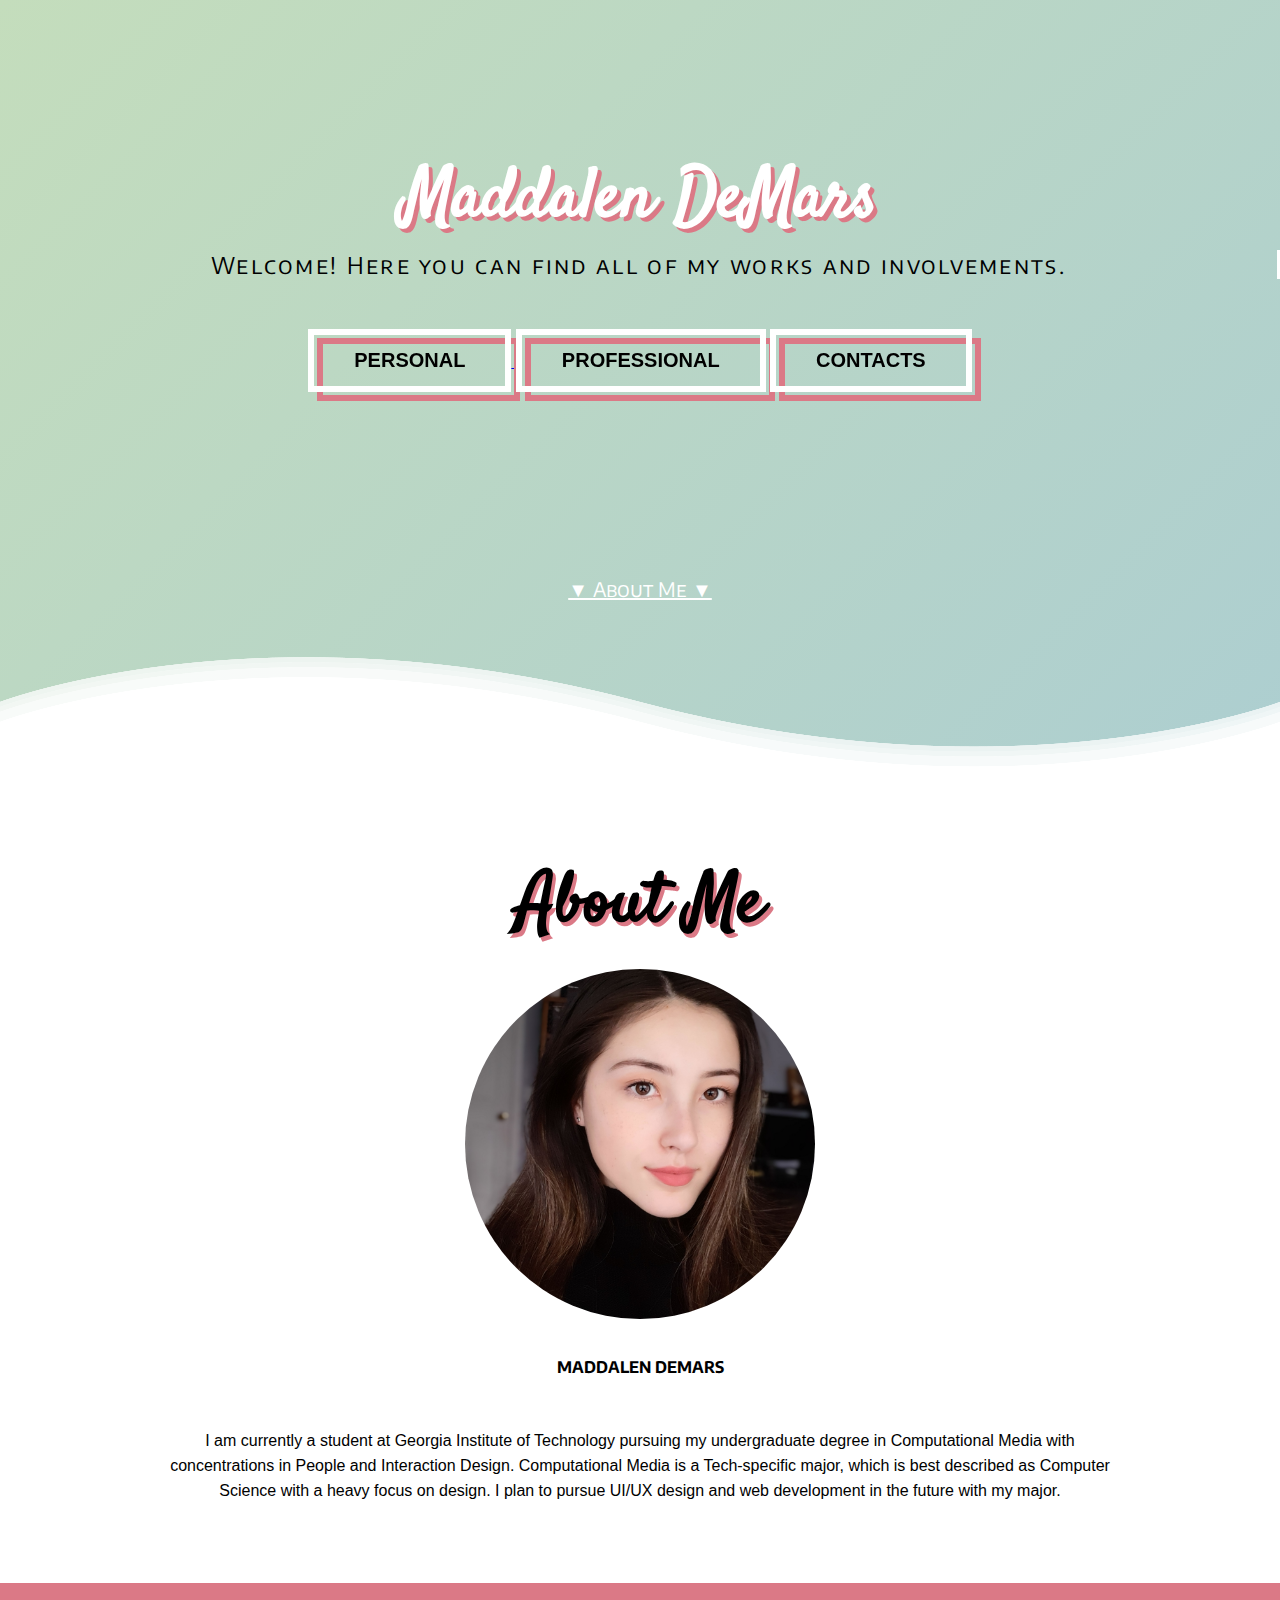
==== index.html @ b8de8abe "edits (9/8/2021)" ====
<!DOCTYPE html>
<html lang = "en">

<head>
    <meta charset="utf-8">
    <title>Main Page</title>

    <link rel="stylesheet" href="mainstyle.css">
    <link rel="stylesheet" href="blobbuttons.css">
    <link rel="stylesheet" href="wave.css">
    <link rel="preconnect" href="https://fonts.googleapis.com">
    <link rel="preconnect" href="https://fonts.gstatic.com" crossorigin>
    <link href="https://fonts.googleapis.com/css2?family=Encode+Sans+SC&display=swap" rel="stylesheet">
    <link href="https://fonts.googleapis.com/css2?family=Satisfy&display=swap" rel="stylesheet">
    <script src="slideshow.js"></script>
    <script src="gotoBottom.js"></script>
    <script src="https://ajax.googleapis.com/ajax/libs/jquery/3.3.1/jquery.min.js"></script>
</head>

<body>
  <div class="content2">
    <h1 style="color:rgb(255, 255, 255)">Maddalen DeMars</h1>

    <div class="typewriter">
      <p class="typewriter" style="color:#000000">Welcome! Here you can find all of my works and involvements.</p>
    </div>

    <div class="buttons">
      <a href="personal.html"><button class="blob-btn">
        Personal
        <span class="blob-btn__inner">
          <span class="blob-btn__blobs">
            <span class="blob-btn__blob"></span>
            <span class="blob-btn__blob"></span>
            <span class="blob-btn__blob"></span>
            <span class="blob-btn__blob"></span>
          </span>
        </span>
      </button>

      <a href="professional.html"><button class="blob-btn">
        Professional
        <span class="blob-btn__inner">
          <span class="blob-btn__blobs">
            <span class="blob-btn__blob"></span>
            <span class="blob-btn__blob"></span>
            <span class="blob-btn__blob"></span>
            <span class="blob-btn__blob"></span>
          </span>
        </span>
      </button></a>

      <a href="contacts.html"><button class="blob-btn">
        Contacts
        <span class="blob-btn__inner">
          <span class="blob-btn__blobs">
            <span class="blob-btn__blob"></span>
            <span class="blob-btn__blob"></span>
            <span class="blob-btn__blob"></span>
            <span class="blob-btn__blob"></span>
          </span>
        </span>
      </button>
    </div>

    <svg xmlns="http://www.w3.org/2000/svg" version="1.1">
      <defs>
        <filter id="goo">
          <feGaussianBlur in="SourceGraphic" result="blur" stdDeviation="10"></feGaussianBlur>
          <feColorMatrix in="blur" mode="matrix" values="1 0 0 0 0 0 1 0 0 0 0 0 1 0 0 0 0 0 21 -7" result="goo"></feColorMatrix>
          <feBlend in2="goo" in="SourceGraphic" result="mix"></feBlend>
        </filter>
      </defs>
    </svg>

    <div style="text-align: center">
      <a href="#content" style="font-family: 'Encode Sans SC', sans-serif; color: white; font-size: 20px">▼ About Me ▼</a>
      <!--https://www.w3schools.com/howto/tryit.asp?filename=tryhow_css_smooth_scroll_jquery-->
    </div>

  </div>

  <section>
    <div class="wave wave1"></div>
    <div class="wave wave2"></div>
    <div class="wave wave3"></div>
    <div class="wave wave4"></div>
  </section>

  <div id="content" id="About Me" style="background-color: white;">
    <p style="color:white">spacer</p>
    <h1 style="margin-top: 0.50em; margin-bottom: 0.2em;">About Me</h1>
    <img src="pics/mememe2.jpg" alt="Portrait" width="350px" height="350px" style="border-radius: 50%;">
    <p style="line-height: 25px; padding-top: 2em; font-family: 'Encode Sans SC', sans-serif; size: 50px"><b>MADDALEN DEMARS</b></p>
    <p style="line-height: 25px; padding-left: 10em; padding-right: 10em; padding-top: 3em; padding-bottom: 5em">
        I am currently a student at Georgia Institute of Technology pursuing my undergraduate 
        degree in Computational Media with concentrations in People and Interaction Design. 
        Computational Media is a Tech-specific major, which is best described as Computer Science 
        with a heavy focus on design. I plan to pursue UI/UX design and web development in the 
        future with my major.
    </p>

    <div class="topnav">
      <a class="personal.html" href="#home">Personal</a>
      <a href="professional.html">Professional</a>
      <a href="classes.html">Classes</a>
      <a href="contacts.html">Contacts</a>
      <a href="https://www.redbubble.com/people/msujin/shop?asc=u" target="_blank">Shop</a>
    </div>
  </div>

</body>
</html>
---- mainstyle.css ----
.content {
  cursor: url('pics/mouse.png');
}

.content2 {
  margin-top: 150px;
  cursor: url('/pics/mouse.png');
}

h1 {
  text-align: center;
  font-family: 'Satisfy', cursive;
  font-size: 70px;
  text-shadow: 0.05em 0.05em #db7986;
}

p {text-align: center;}
div {text-align: center;}

.h2 {
  font-family: 'Encode Sans SC', sans-serif;
  font-size: 40px;
  margin-bottom: 30px;
  margin-top: 30px;
}

/* Create two equal columns that floats next to each other */
.column {
  float: center;
  flex:50%;
  width: 50%;
  padding-top: 4em;
  padding-left: 8em;
  padding-right: 8em;
}

.row {
  display: flex;
}

/* Add a black background color to the top navigation */
.topnav {
  background-color: #db7986;
  overflow: hidden;
}

/* Style the links inside the navigation bar */
.topnav a {
  float: center;
  color: #f2f2f2;
  text-align: center;
  display: inline-block;
  padding: 14px 16px;
  text-decoration: none;
  font-size: 17px;
}

/* Change the color of links on hover */
.topnav a:hover {
  background-color: #d9d8bf;
  color: black;
}

/* Add a color to the active/current link */
.topnav a.active {
  background-color: #a3c8d9;
  color: white;
}

.typewriter_header {
  padding-top: 20px;
  padding-bottom: 20px;
  font-family: 'Encode Sans SC', sans-serif;
  font-size: 40px;
  overflow: hidden; /* Ensures the content is not revealed until the animation */
  border-right: .15em solid rgb(255, 255, 255); /* The typwriter cursor */
  white-space: nowrap; /* Keeps the content on a single line */
  margin: 0 auto; /* Gives that scrolling effect as the typing happens */
  letter-spacing: 0em; /* Adjust as needed */
  animation: 
    typing 4.0s steps(50, end),
    blink-caret .75s step-end infinite;
}

/*typewriter effect code*/
.typewriter p {
    font-family: 'Encode Sans SC', sans-serif;
    font-size: 23px;
    overflow: hidden; /* Ensures the content is not revealed until the animation */
    border-right: .15em solid rgb(255, 255, 255); /* The typwriter cursor */
    white-space: nowrap; /* Keeps the content on a single line */
    margin: 0 auto; /* Gives that scrolling effect as the typing happens */
    letter-spacing: .10em; /* Adjust as needed */
    animation: 
      typing 4.0s steps(50, end),
      blink-caret .75s step-end infinite;
  }
  
  /* The typing effect */
  @keyframes typing {
    from { width: 0 }
    to { width: 100% }
  }
  
  /* The typewriter cursor effect */
  @keyframes blink-caret {
    from, to { border-color: transparent }
    50% { border-color: transparent; }
  }

/* rainbow text hover https://fossheim.io/writing/posts/css-text-gradient/ */

/* animated color gradient background */
html, body {
  width: 100%;
  height:100%;
  padding: 0;
  margin: 0;
}

body {
    background: linear-gradient(-45deg, #d9d8bf, #f0bfc9, #a3c8d9, #c4ddbc);
    background-size: 400% 400%;
    animation: gradient 12s ease infinite;
}

@keyframes gradient {
    0% {
        background-position: 0% 50%;
    }
    50% {
        background-position: 100% 50%;
    }
    100% {
        background-position: 0% 50%;
    }
}

/* Slideshow container */
.slideshow-container {
  max-width: 1000px;
  position: relative;
  margin: auto;
}

/* The dots/bullets/indicators */
.dot {
  height: 15px;
  width: 15px;
  margin: 0 2px;
  background-color: #cccbb3;
  border-radius: 50%;
  display: inline-block;
  transition: background-color 0.6s ease;
}

.active {
  background-color: #db7986;
}

/* Fading animation */
.fade {
  -webkit-animation-name: fade;
  -webkit-animation-duration: 1.5s;
  animation-name: fade;
  animation-duration: 1.5s;
}

@-webkit-keyframes fade {
  from {opacity: .4} 
  to {opacity: 1}
}

@keyframes fade {
  from {opacity: .4} 
  to {opacity: 1}
}
---- blobbuttons.css ----
*, *:before, *:after {
  box-sizing: border-box;
  margin: 0;
  padding: 0;
}
body {
  font-family: 'Open Sans', Helvetica, Arial, sans-serif;
}
.buttons {
  margin-top: 50px;
  text-align: center;
}
.blob-btn {
  z-index: 1;
  position: relative;
  padding: 20px 46px;
  margin-bottom: 30px;
  text-align: center;
  text-transform: uppercase;
  color: #000000;
  font-size: 20px;
  font-weight: bold;
  background-color: transparent;
  outline: none;
  border: none;
  transition: color 0.5s;
  cursor: pointer;
}
.blob-btn:before {
  content: "";
  z-index: 1;
  position: absolute;
  left: 0;
  top: 0;
  width: 100%;
  height: 100%;
  border: 6px solid #ffffff;
}
.blob-btn:after {
  content: "";
  z-index: -2;
  position: absolute;
  left: 9px;
  top: 9px;
  width: 100%;
  height: 100%;
  border: 6px solid #db7986;
  transition: all 0.3s 0.2s;
}
.blob-btn:hover {
  color: white;
}
.blob-btn:hover:after {
  transition: all 0.3s;
  left: 0;
  top: 0;
}
.blob-btn__inner {
  z-index: -1;
  overflow: hidden;
  position: absolute;
  left: 0;
  top: 0;
  width: 100%;
  height: 100%;
}
.blob-btn__blobs {
  position: relative;
  display: block;
  height: 100%;
  filter: url('#goo');
}
.blob-btn__blob {
  position: absolute;
  top: 6px;
  width: 25%;
  height: 100%;
  background: #db7986;
  border-radius: 100%;
  transform: translate3d(0, 150%, 0) scale(1.7);
  transition: transform 0.45s;
}
@supports (filter: url('#goo')) {
  transform: scale(1.4) translate3d(0, 150%, 0);
}
.blob-btn__blob:nth-child(1) {
  left: 0%;
  transition-delay: 0s;
}
.blob-btn__blob:nth-child(2) {
  left: 30%;
  transition-delay: 0.08s;
}
.blob-btn__blob:nth-child(3) {
  left: 60%;
  transition-delay: 0.16s;
}
.blob-btn__blob:nth-child(4) {
  left: 90%;
  transition-delay: 0.24s;
}
.blob-btn:hover .blob-btn__blob {
  transform: translateZ(0) scale(1.7);
}
@supports (filter: url('#goo')) {
  transform: translateZ(0) scale(1.4);
  }
---- wave.css ----
*{
    margin: 0;
    padding: 0;
}

section {
    position: relative;
    width: 100%;
    height: 200px;
    overflow: hidden;
}

section .wave {
    position: absolute;
    bottom: 0;
    left: 0;
    width: 100%;
    height: 125px;
    background: url(pics/wave.png);
}

section .wave.wave1 {
    animation: animate 30s linear infinite;
    z-index: 1000;
    opacity: 1;
    animation-delay: 0;
    bottom: 0;
}

section .wave.wave2 {
    animation: animate2 15s linear infinite;
    z-index: 999;
    opacity: 0.5;
    animation-delay: -2s;
    bottom: 10px;
}

section .wave.wave3 {
    animation: animate 30s linear infinite;
    z-index: 998;
    opacity: 0.25;
    animation-delay: -10s;
    bottom: 15px;
}

section .wave.wave4 {
    animation: animate2 15s linear infinite;
    z-index: 997;
    opacity: 0.75;
    animation-delay: -5s;
    bottom: 20px;
}

@keyframes animate {
    0% {
        background-position-x: 0;
    }
    100% {
        background-position-x: 1000px;
    }
}

@keyframes animate2 {
    0% {
        background-position-x: 0;
    }
    100% {
        background-position-x: -1000px;
    }
}
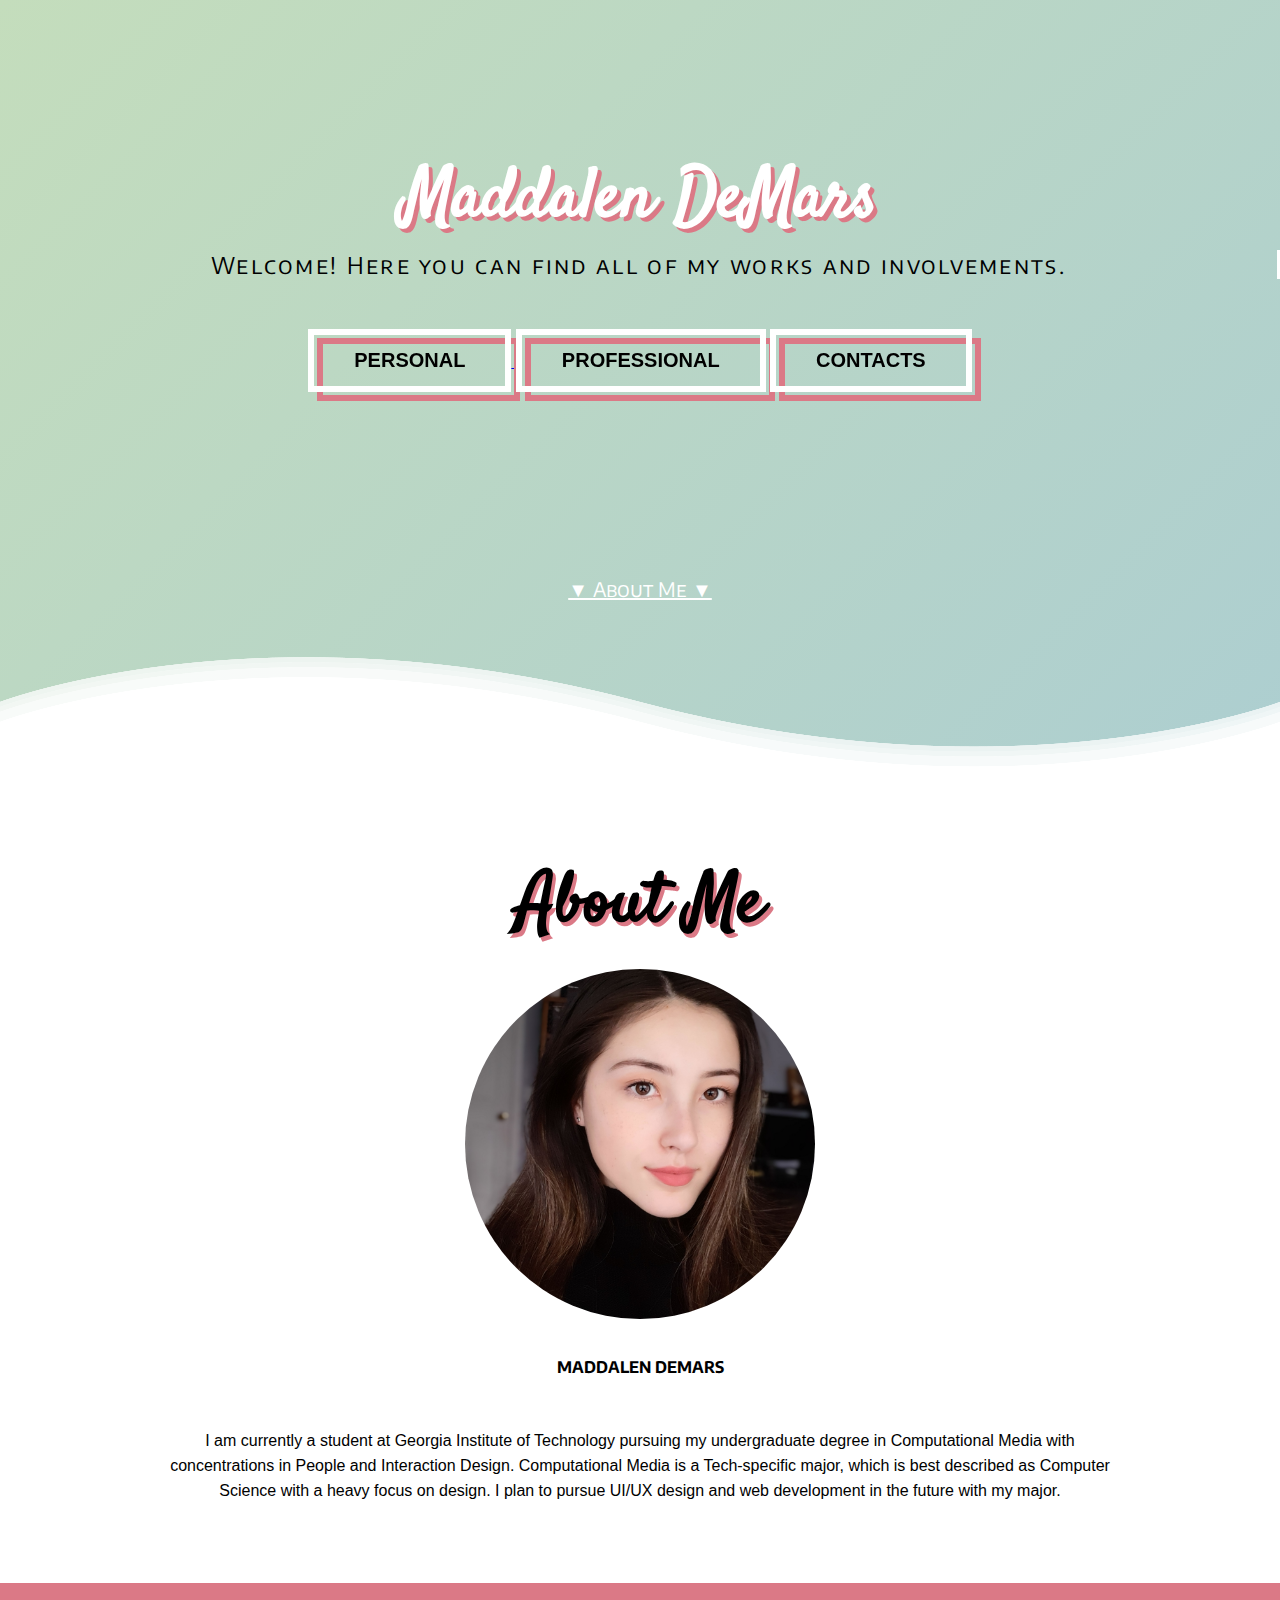
==== commit 9691e176: "updates main page" ====
--- a/index.html
+++ b/index.html
@@ -103,7 +103,6 @@
     <div class="topnav">
       <a class="personal.html" href="#home">Personal</a>
       <a href="professional.html">Professional</a>
-      <a href="classes.html">Classes</a>
       <a href="contacts.html">Contacts</a>
       <a href="https://www.redbubble.com/people/msujin/shop?asc=u" target="_blank">Shop</a>
     </div>
--- a/mainstyle.css
+++ b/mainstyle.css
@@ -24,12 +24,26 @@
   margin-top: 30px;
 }
 
+table {
+  border: 2px solid white;
+  border-collapse: collapse;
+  text-align: left;
+  margin-left: auto;
+  margin-right: auto;
+}
+
+td {
+  border: 1px solid white;
+  padding:1em;
+  font-size: 1.4em;
+}
+
 /* Create two equal columns that floats next to each other */
 .column {
   float: center;
   flex:50%;
   width: 50%;
-  padding-top: 4em;
+  padding-top: 2em;
   padding-left: 8em;
   padding-right: 8em;
 }
@@ -134,44 +148,4 @@
     100% {
         background-position: 0% 50%;
     }
-}
-
-/* Slideshow container */
-.slideshow-container {
-  max-width: 1000px;
-  position: relative;
-  margin: auto;
-}
-
-/* The dots/bullets/indicators */
-.dot {
-  height: 15px;
-  width: 15px;
-  margin: 0 2px;
-  background-color: #cccbb3;
-  border-radius: 50%;
-  display: inline-block;
-  transition: background-color 0.6s ease;
-}
-
-.active {
-  background-color: #db7986;
-}
-
-/* Fading animation */
-.fade {
-  -webkit-animation-name: fade;
-  -webkit-animation-duration: 1.5s;
-  animation-name: fade;
-  animation-duration: 1.5s;
-}
-
-@-webkit-keyframes fade {
-  from {opacity: .4} 
-  to {opacity: 1}
-}
-
-@keyframes fade {
-  from {opacity: .4} 
-  to {opacity: 1}
 }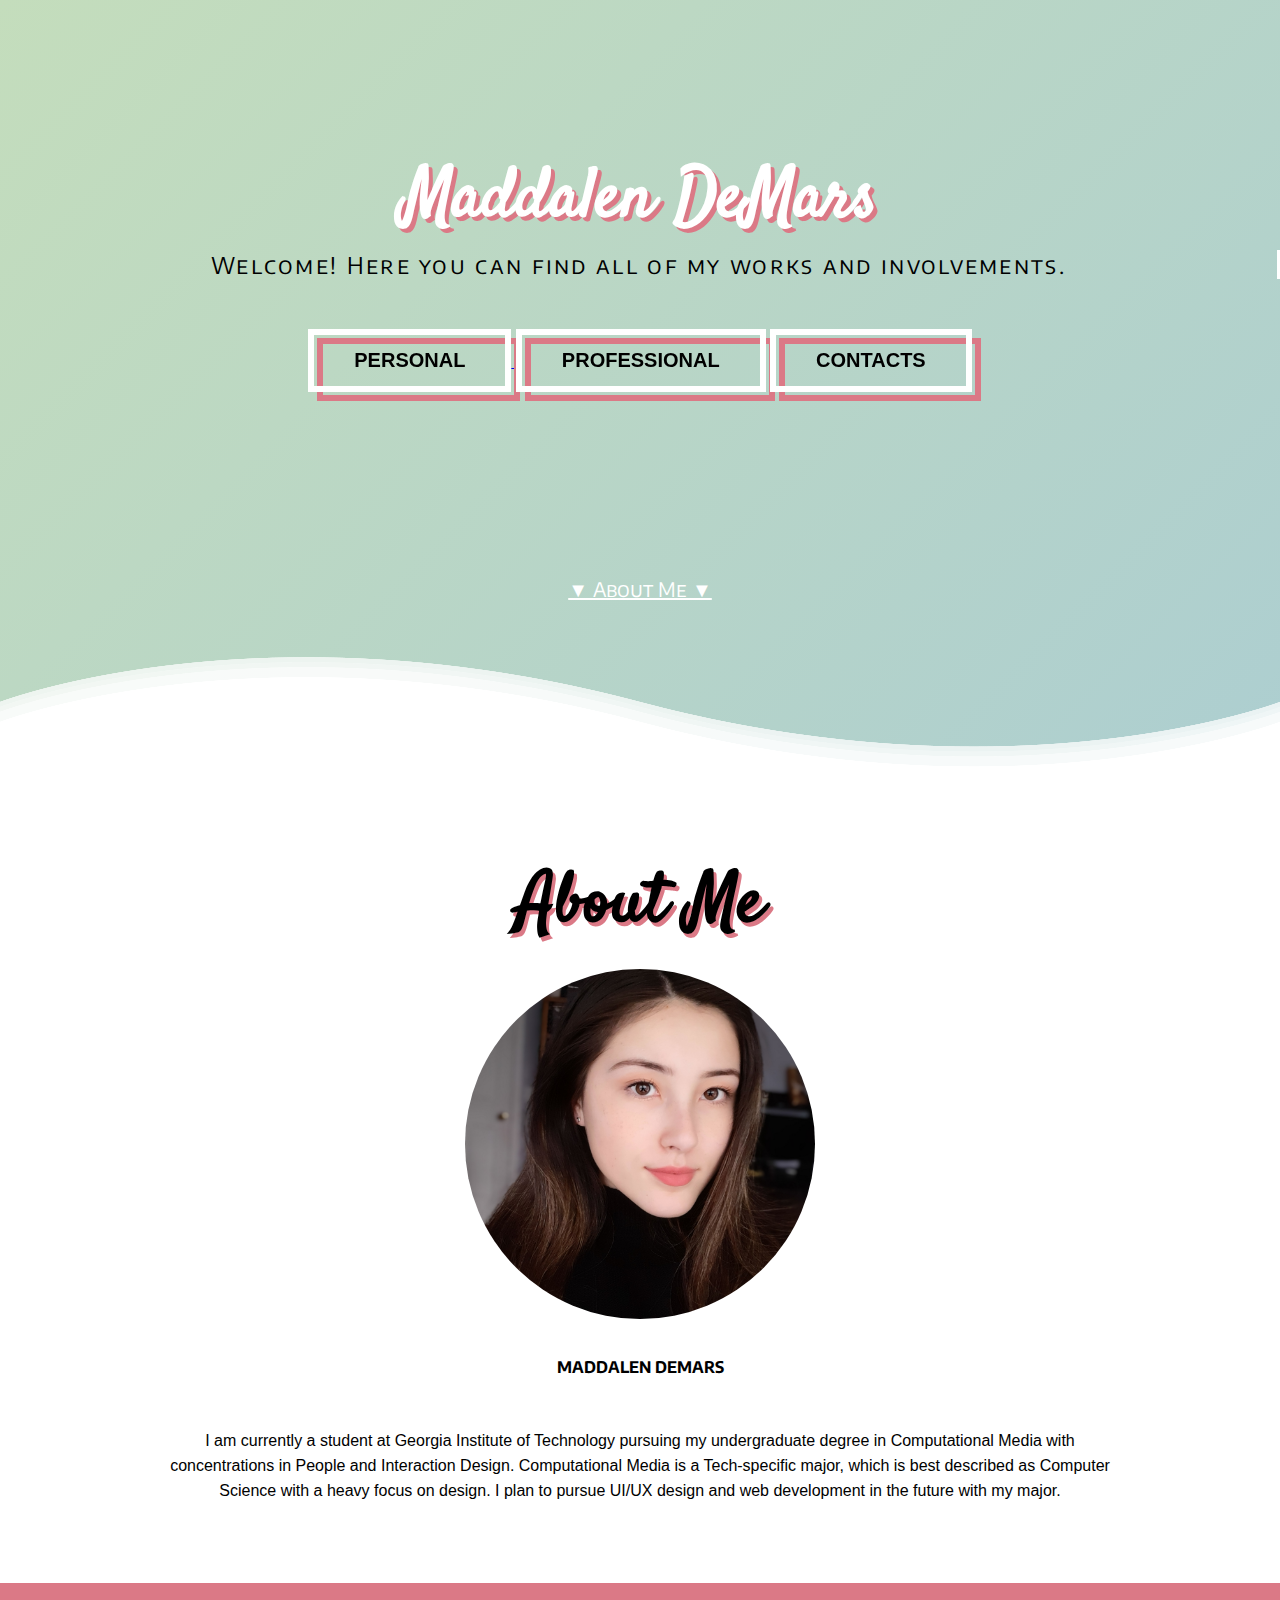
==== commit 98730efa: "Pushing changes to main" ====
--- a/index.html
+++ b/index.html
@@ -49,7 +49,7 @@
           </span>
         </span>
       </button></a>
-
+ 
       <a href="contacts.html"><button class="blob-btn">
         Contacts
         <span class="blob-btn__inner">
@@ -103,8 +103,8 @@
     <div class="topnav">
       <a class="personal.html" href="#home">Personal</a>
       <a href="professional.html">Professional</a>
+      <a href="involvements.html">Involvements</a>
       <a href="contacts.html">Contacts</a>
-      <a href="https://www.redbubble.com/people/msujin/shop?asc=u" target="_blank">Shop</a>
     </div>
   </div>
 
--- a/mainstyle.css
+++ b/mainstyle.css
@@ -17,11 +17,11 @@
 p {text-align: center;}
 div {text-align: center;}
 
-.h2 {
+h2 {
   font-family: 'Encode Sans SC', sans-serif;
-  font-size: 40px;
-  margin-bottom: 30px;
-  margin-top: 30px;
+  font-size: 2em;
+  margin-bottom: 0.5em;
+  margin-top: 1em;
 }
 
 table {
@@ -39,6 +39,7 @@
 }
 
 /* Create two equal columns that floats next to each other */
+/* can create multicolumn layout different ways: w3schools bootstrap is one way*/
 .column {
   float: center;
   flex:50%;
@@ -52,6 +53,7 @@
   display: flex;
 }
 
+/* old color hex: #db7986 */
 /* Add a black background color to the top navigation */
 .topnav {
   background-color: #db7986;
@@ -77,8 +79,8 @@
 
 /* Add a color to the active/current link */
 .topnav a.active {
-  background-color: #a3c8d9;
-  color: white;
+  background-color: #ffffff;
+  color: rgb(0, 0, 0);
 }
 
 .typewriter_header {
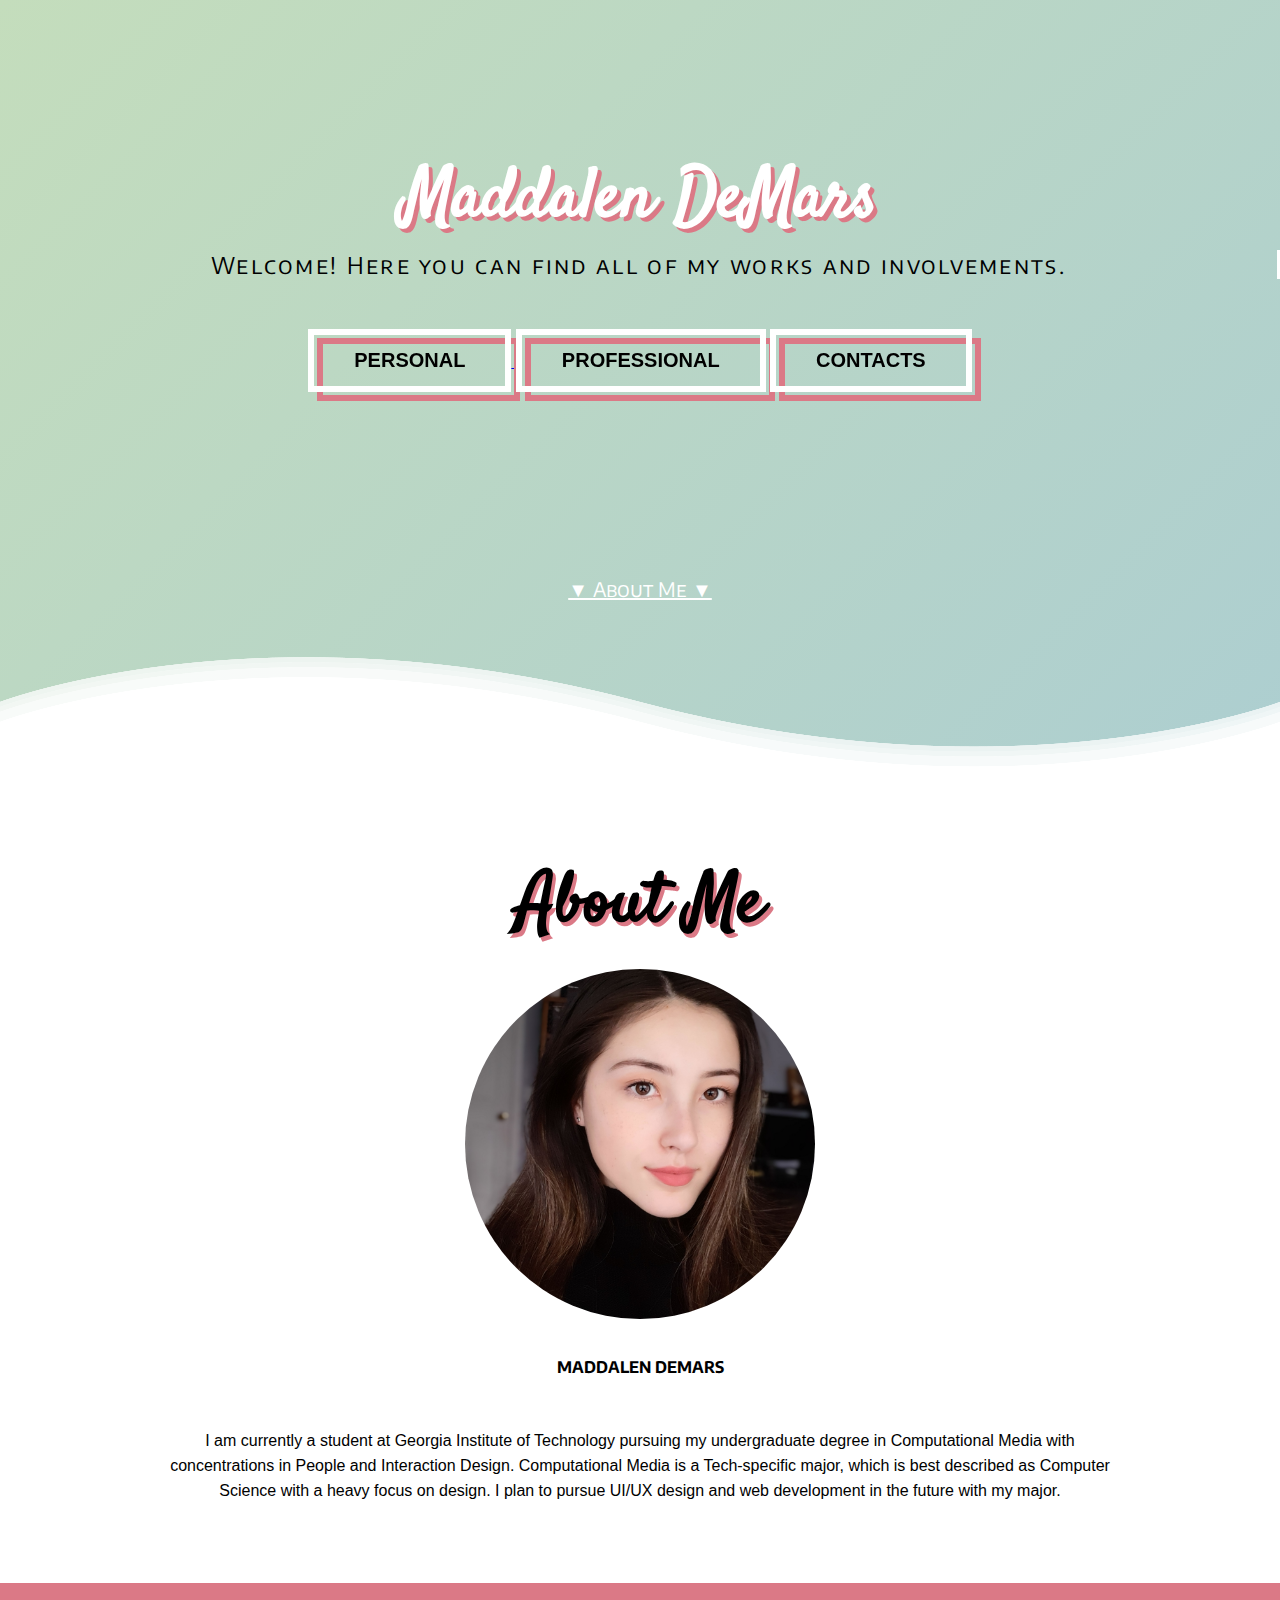
==== commit 43aeb24c: "Revert to old version" ====
--- a/index.html
+++ b/index.html
@@ -103,7 +103,7 @@
     <div class="topnav">
       <a class="personal.html" href="#home">Personal</a>
       <a href="professional.html">Professional</a>
-      <a href="involvements.html">Involvements</a>
+      <a href="https://www.redbubble.com/people/msujin/shop">Shop</a>
       <a href="contacts.html">Contacts</a>
     </div>
   </div>
